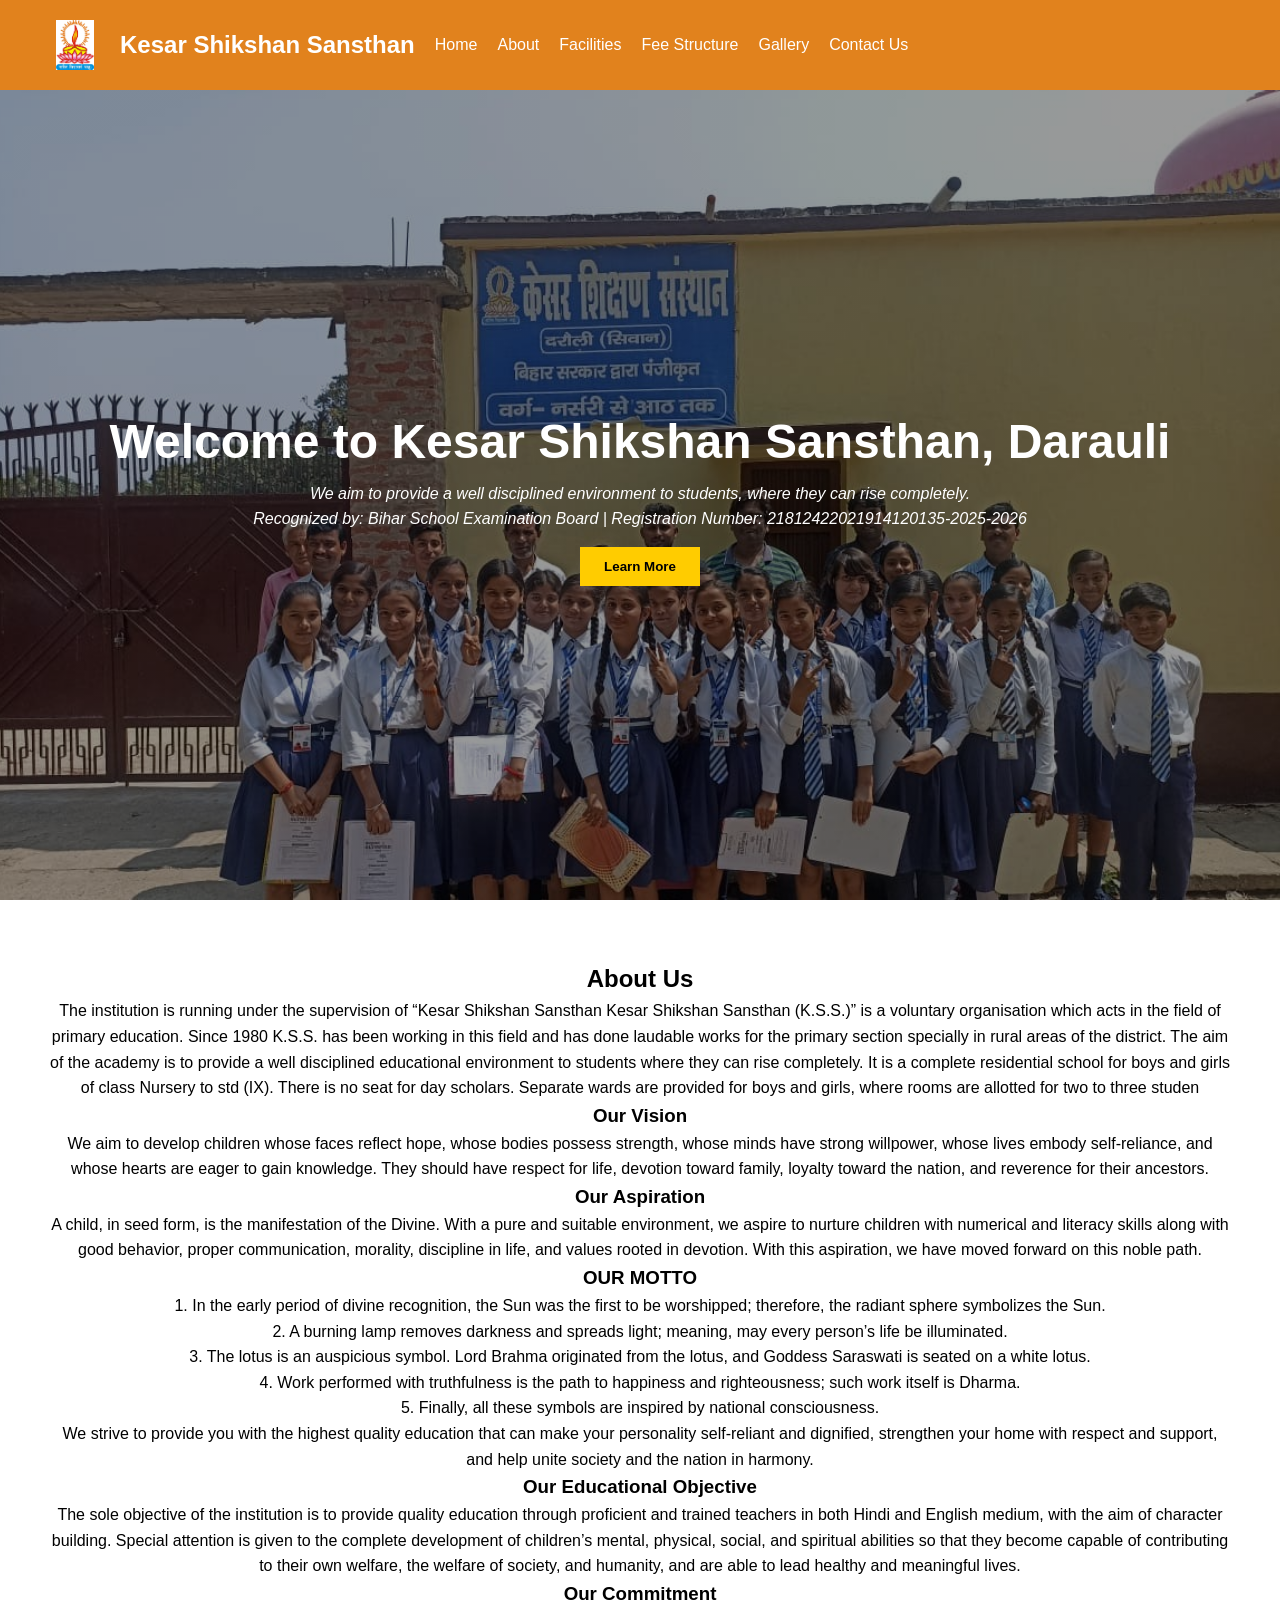
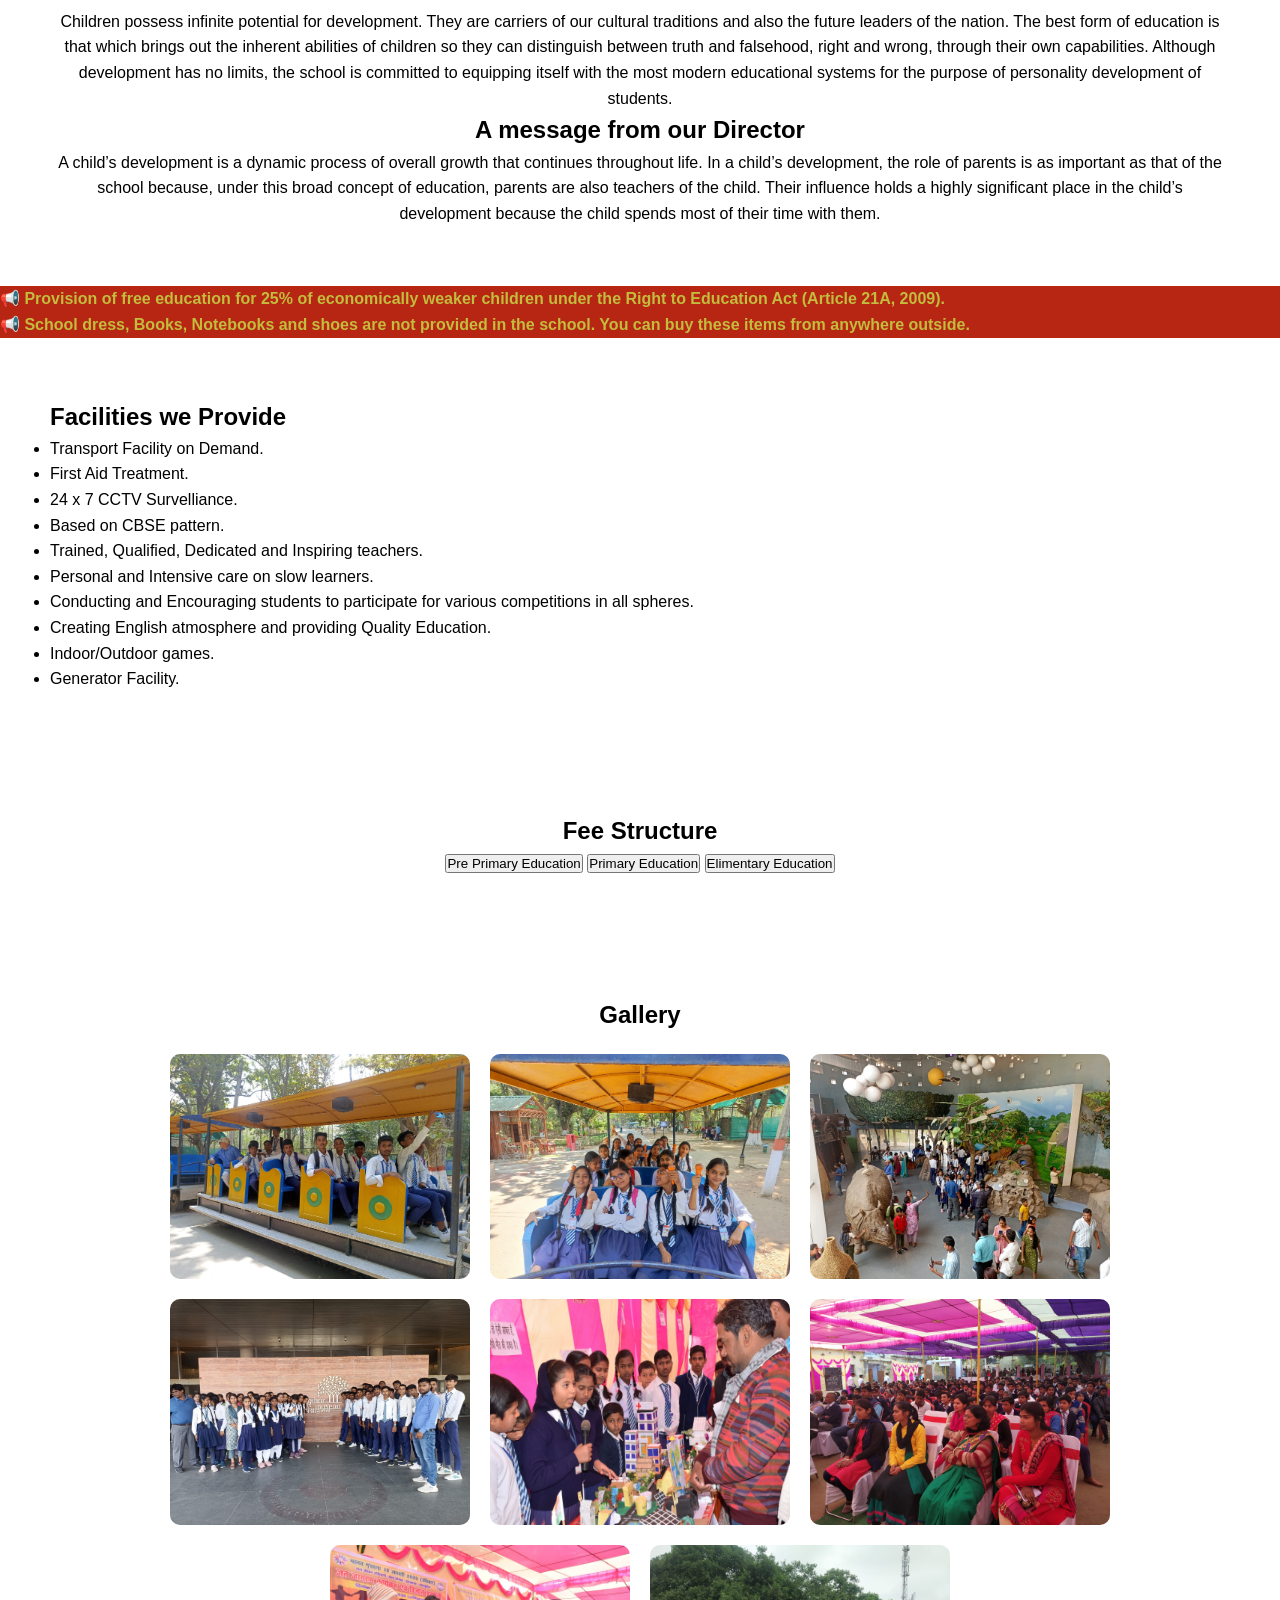
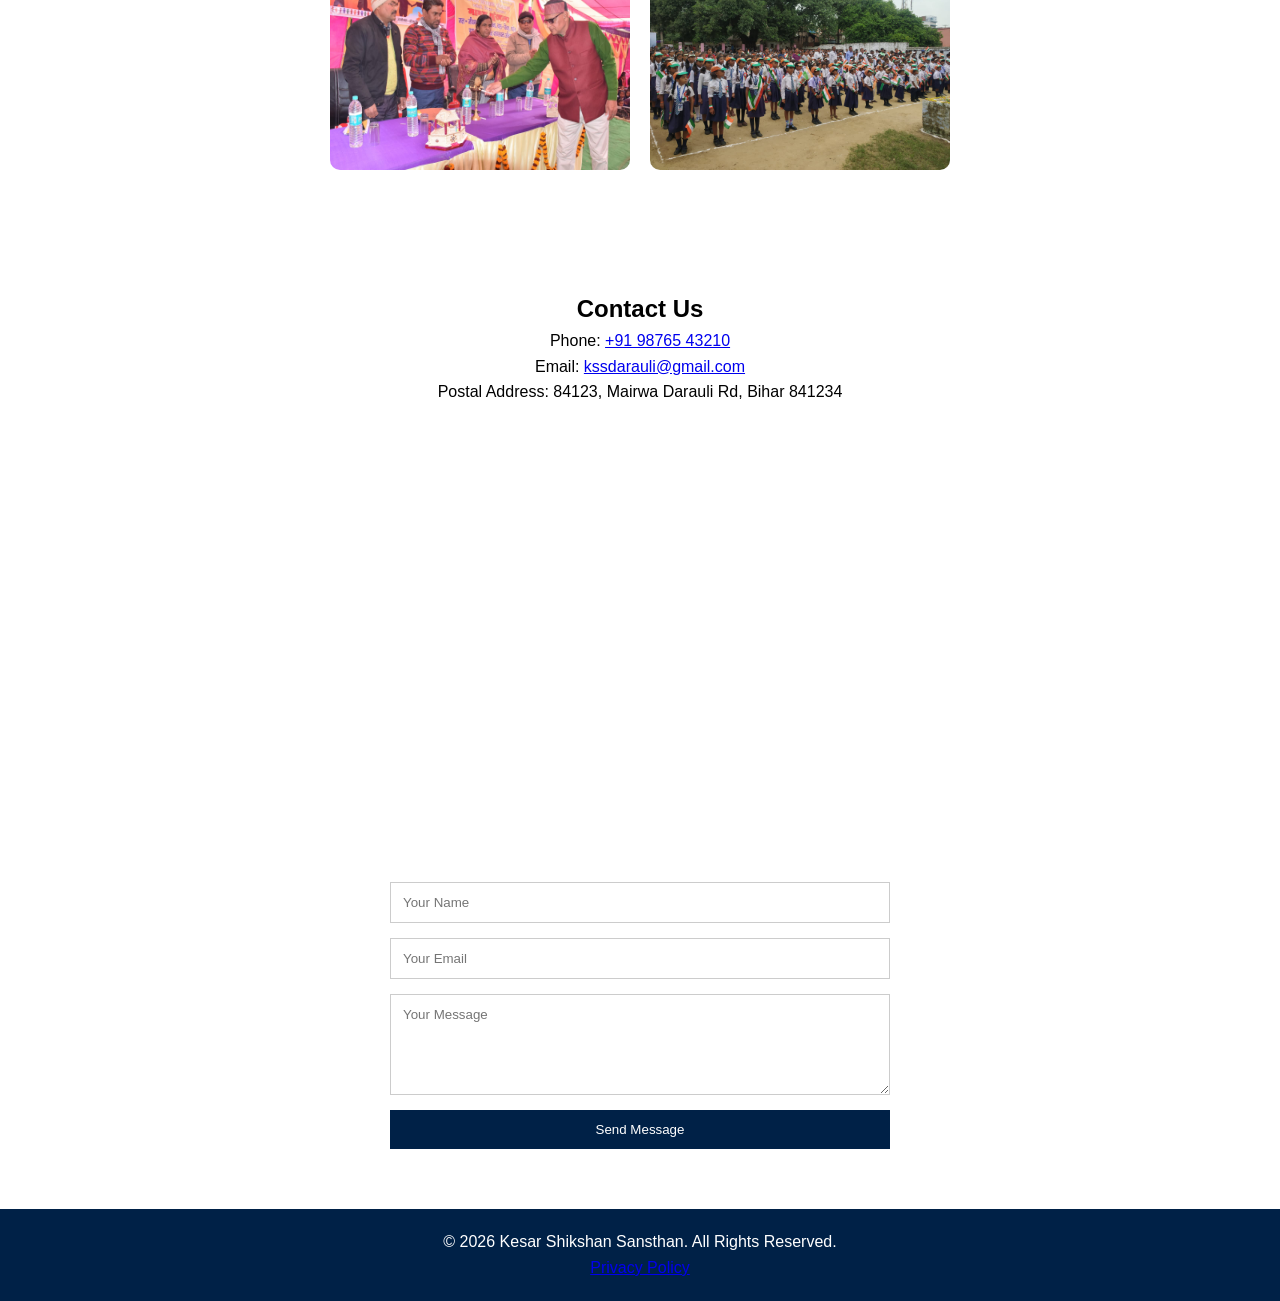
==== index.html @ c1430cbe "Inital Website Upload" ====
<!DOCTYPE html>
<html lang="en">
    <script>
function showFees(sectionId) {
  const boxes = document.querySelectorAll('.fee-box');

  boxes.forEach(box => {
    box.style.display = 'none';
  });

  document.getElementById(sectionId).style.display = 'block';
}
</script>
<head>
  <meta charset="UTF-8" />
  <meta name="viewport" content="width=device-width, initial-scale=1.0"/>
  <title>Kesar Shikshan Sansthan</title>
  <link rel="stylesheet" href="style.css" />
</head>
<body>

  <!-- Navbar -->
  <header>
    <nav class="navbar">
    <div class="logo-container">
        <img src="images/logo.jpeg" alt="School Logo" class="logo-img">
      <h2 class="logo">Kesar Shikshan Sansthan</h2>
      <ul class="nav-links">
        <li><a href="#home">Home</a></li>
        <li><a href="#about">About</a></li>
        <li><a href="#facilities">Facilities</a></li>
        <li><a href="#academics">Fee Structure</a></li>
        <li><a href="#gallery">Gallery</a></li>
        <li><a href="#contact">Contact Us</a></li>
       
      </ul>
    </nav>
  </header>



  <!-- Hero -->
  <section id="home" class="hero">
    <div class="hero-content">
      <h1>Welcome to Kesar Shikshan Sansthan, Darauli</h1>
      <p>We aim to provide a well disciplined environment to students, where they can rise completely.</p>
       <p>Recognized by: Bihar School Examination Board | Registration Number: 21812422021914120135-2025-2026</p>
      <button>Learn More</button>
    </div>
  </section>

  <!-- About -->
  <section id="about" class="section">
    <h2>About Us</h2>
    <p>The institution is running under the supervision of “Kesar Shikshan Sansthan Kesar Shikshan Sansthan (K.S.S.)” is a voluntary organisation which acts in the field of primary education. Since 1980 K.S.S. has been working in this field and has done laudable works for the primary section specially in rural areas of the district.
       The aim of the academy is to provide a well disciplined educational environment to students where they can rise completely.
       It is a complete residential school for boys and girls of class Nursery to std (IX). There is no seat for day scholars. Separate wards are provided for boys and girls, where rooms are allotted for two to three studen</p>
    <h3>Our Vision</h3>
    <p>We aim to develop children whose faces reflect hope, whose bodies possess strength, whose minds have strong willpower, whose lives embody self-reliance, and whose hearts are eager to gain knowledge. They should have respect for life, devotion toward family, loyalty toward the nation, and reverence for their ancestors.</p>
      <h3>Our Aspiration</h3>
    <p>A child, in seed form, is the manifestation of the Divine. With a pure and suitable environment, we aspire to nurture children with numerical and literacy skills along with good behavior, proper communication, morality, discipline in life, and values rooted in devotion. With this aspiration, we have moved forward on this noble path.</p>
    <h3>OUR MOTTO</h3>
    <p> 1. In the early period of divine recognition, the Sun was the first to be worshipped; therefore, the radiant sphere symbolizes the Sun.<br>
        2. A burning lamp removes darkness and spreads light; meaning, may every person’s life be illuminated.<br>
        3. The lotus is an auspicious symbol. Lord Brahma originated from the lotus, and Goddess Saraswati is seated on a white lotus.<br>
        4. Work performed with truthfulness is the path to happiness and righteousness; such work itself is Dharma.<br>
        5. Finally, all these symbols are inspired by national consciousness.<br>
        We strive to provide you with the highest quality education that can make your personality self-reliant and dignified, strengthen your home with respect and support, and help unite society and the nation in harmony.</p>

    <h3>Our Educational Objective</h3>
    <p>The sole objective of the institution is to provide quality education through proficient and trained teachers in both Hindi and English medium, with the aim of character building.
       Special attention is given to the complete development of children’s mental, physical, social, and spiritual abilities so that they become capable of contributing to their own welfare, the welfare of society, and humanity, and are able to lead healthy and meaningful lives.</p>
    </p>
    <h3>Our Commitment</h3>
    <p>Children possess infinite potential for development. They are carriers of our cultural traditions and also the future leaders of the nation.
       The best form of education is that which brings out the inherent abilities of children so they can distinguish between truth and falsehood, right and wrong, through their own capabilities.
       Although development has no limits, the school is committed to equipping itself with the most modern educational systems for the purpose of personality development of students.
    </p>
    <h2>A message from our Director</h2>
    <p>A child’s development is a dynamic process of overall growth that continues throughout life. In a child’s development, the role of parents is as important as that of the school because, under this broad concept of education, parents are also teachers of the child. Their influence holds a highly significant place in the child’s development because the child spends most of their time with them.</p>
    </section>

  <!-- Notice--> 
    <section id="notice" class="selection">
    <p>
    📢 Provision of free education for 25% of economically weaker children under the Right to Education Act (Article 21A, 2009).<br>📢 School dress, Books, Notebooks and shoes are not provided in the school. You can buy these items from anywhere outside.</p>
    </div>
    </section>
  <!--Facilities-->
  <section id="facilities" class="section">
    <h2>Facilities we Provide</h2>
    <p>
        <ul>
            <li>Transport Facility on Demand.</li>
            <li>First Aid Treatment.</li>
            <li>24 x 7 CCTV Survelliance.</li>
            <li>Based on CBSE pattern.</li>
            <li>Trained, Qualified, Dedicated and Inspiring teachers.</li>
            <li>Personal and Intensive care on slow learners.</li>
            <li>Conducting and Encouraging students to participate for various competitions in all spheres.</li>
            <li>Creating English atmosphere and providing Quality Education.</li>
            <li>Indoor/Outdoor games.</li>
            <li>Generator Facility.</li>
        </ul>
    </p>
  </section>

  <!-- Academics -->
<section id="fees" class="section">
  <h2>Fee Structure</h2>

  <div class="fee-buttons">
    <button onclick="showFees('primary')">Pre Primary Education</button>
    <button onclick="showFees('secondary')">Primary Education</button>
    <button onclick="showFees('higher')">Elimentary Education</button>
  </div>

  <div id="primary" class="fee-box">
    <h3> Pre Primary Education</h3>
    <p>Registration Fees: ₹850<br>
    Monthly Fees: ₹600</p>
  </div>

  <div id="secondary" class="fee-box">
    <h3>Primary Education</h3>
    <p>Registration Fees: ₹850<br>
    Monthly Fees: ₹600</p>
  </div>

  <div id="higher" class="fee-box">
    <h3>Elimentary Education</h3>
    <p>Registration Fees: ₹850<br>
    Monthly Fees: ₹600</p>
  </div>
</section>

  <!-- Gallery -->
  <section id="gallery" class="section">
    <h2>Gallery</h2>
    <div class="gallery">
      <img src="images\4.jpeg" alt="Gallery Image">
      <img src="images\3.jpeg" alt="Gallery Image">
      <img src="images\2.jpeg" alt="Gallery Image">
      <img src="images\1.jpeg" alt="Gallery Image">
      <img src="images\5.jpeg" alt="Gallery Image">
      <img src="images\6.jpeg" alt="Gallery Image">
      <img src="images\7.jpeg" alt="Gallery Image">
      <img src="images\8.jpeg" alt="Gallery Image">
    </div>
  </section>

  <!-- Contact -->
  <section id="contact" class="section">
    <h2>Contact Us</h2>
    <p>Phone:
  <a href="tel:+919876543210">+91 98765 43210</a>
     </p>
     <p>Email:
  <a href="mailto:kssdarauli@gmail.com">kssdarauli@gmail.com</a>
  <p>Postal Address: 84123, Mairwa Darauli Rd, Bihar 841234</p>
    </p>
    <iframe
    src="https://www.google.com/maps/embed?pb=!1m18!1m12!1m3!1d3583.512598571359!2d84.12737157511829!3d26.082180795288973!2m3!1f0!2f0!3f0!3m2!1i1024!2i768!4f13.1!3m3!1m2!1s0x39925aec2eb73bd9%3A0x124c480d54d933cb!2sKESAR%20SHIKSHAN%20SANSTHAN!5e0!3m2!1sen!2sin!4v1776336421853!5m2!1sen!2sin" width="600" height="450" style="border:0;" allowfullscreen="" loading="lazy" referrerpolicy="no-referrer-when-downgrade"
    width="100%"
    height="300"
    style="border:0;"
    allowfullscreen=""
    loading="lazy">
    </iframe>

    <form class="contact-form">
      <input type="text" placeholder="Your Name" required>
      <input type="email" placeholder="Your Email" required>
      <textarea placeholder="Your Message" rows="5"></textarea>
      <button type="submit">Send Message</button>
    </form>
  </section>

  <!-- Footer -->
  <footer>
    
  <p>© 2026 Kesar Shikshan Sansthan. All Rights Reserved.</p>
  <a href="privacy-policy.html">Privacy Policy</a>
  </footer>

</body>
</html>
---- style.css ----
* {
  margin: 0;
  padding: 0;
  box-sizing: border-box;
  font-family: Arial, sans-serif;
}

body {
  line-height: 1.6;
}

/* Navbar */
.navbar {
  background: #e1821d;
  color: white;
  display: flex;
  justify-content: space-between;
  align-items: right;
  padding: 20px 50px;
  .logo-container {
  display: flex;
  align-items: center;
  gap:20px;
}

.logo-img {
  width: 50px;
  height: 50px;
  object-fit: contain;
}


}

.nav-links {
  display: flex;
  list-style: none;
  gap: 20px;
}

.nav-links a {
  color: white;
  text-decoration: none;
}

/* Hero */
.hero {
  height: 90vh;
  background: linear-gradient(rgba(0,0,0,0.4), rgba(0,0,0,0.4)),
            url('images/school-bg.jpeg') center/cover;
  display: flex;
  justify-content: center;
  align-items: center;
  text-align: center;
  color: white;
   p{
  font-style: italic;}
  

}

.hero-content h1 {
  font-size: 3rem;
}

.hero-content button {
  margin-top: 15px;
  padding: 12px 24px;
  border: none;
  background: #ffcc00;
  cursor: pointer;
  font-weight: bold;
}
#notice{
  background-color: #b62613;   /* Background */
  color: rgb(195, 188, 61);                /* Text color */
  font-family: Arial, sans-serif;
  font-size: 16px;
  font-weight: bold;
}
#facilities{
    text-align: left;
}
 .fee-box {
  display: none;
  margin-top: 20px;
  padding: 20px;
  background: #f4f4f4;
  border-radius: 10px;
}
 .fee-box {
  display: none;
}

/* Sections */
.section {
  padding: 60px 50px;
  text-align: center;
}

/* Cards */
.card-container {
  display: flex;
  gap: 20px;
  justify-content: center;
  margin-top: 20px;
  flex-wrap: wrap;
}

.card {
  background: #f4f4f4;
  padding: 30px;
  width: 220px;
  border-radius: 10px;
  box-shadow: 0 4px 8px rgba(0,0,0,0.1);
}

/* Gallery */
.gallery {
  display: flex;
  gap: 20px;
  justify-content: center;
  flex-wrap: wrap;
  margin-top: 20px;
}

.gallery img {
  width: 300px;
  border-radius: 10px;
}

/* Contact */
.contact-form {
  max-width: 500px;
  margin: 20px auto 0;
  display: flex;
  flex-direction: column;
  gap: 15px;
}

.contact-form input,
.contact-form textarea {
  padding: 12px;
  border: 1px solid #ccc;
}

.contact-form button {
  padding: 12px;
  background: #002147;
  color: white;
  border: none;
  cursor: pointer;
}

/* Footer */
footer {
  background: #002147;
  color: white;
  text-align: center;
  padding: 20px;
}

/* Responsive */
@media (max-width: 768px) {
  .navbar {
    flex-direction: column;
    gap: 15px;
  }

  .hero-content h1 {
    font-size: 2rem;
  }
}
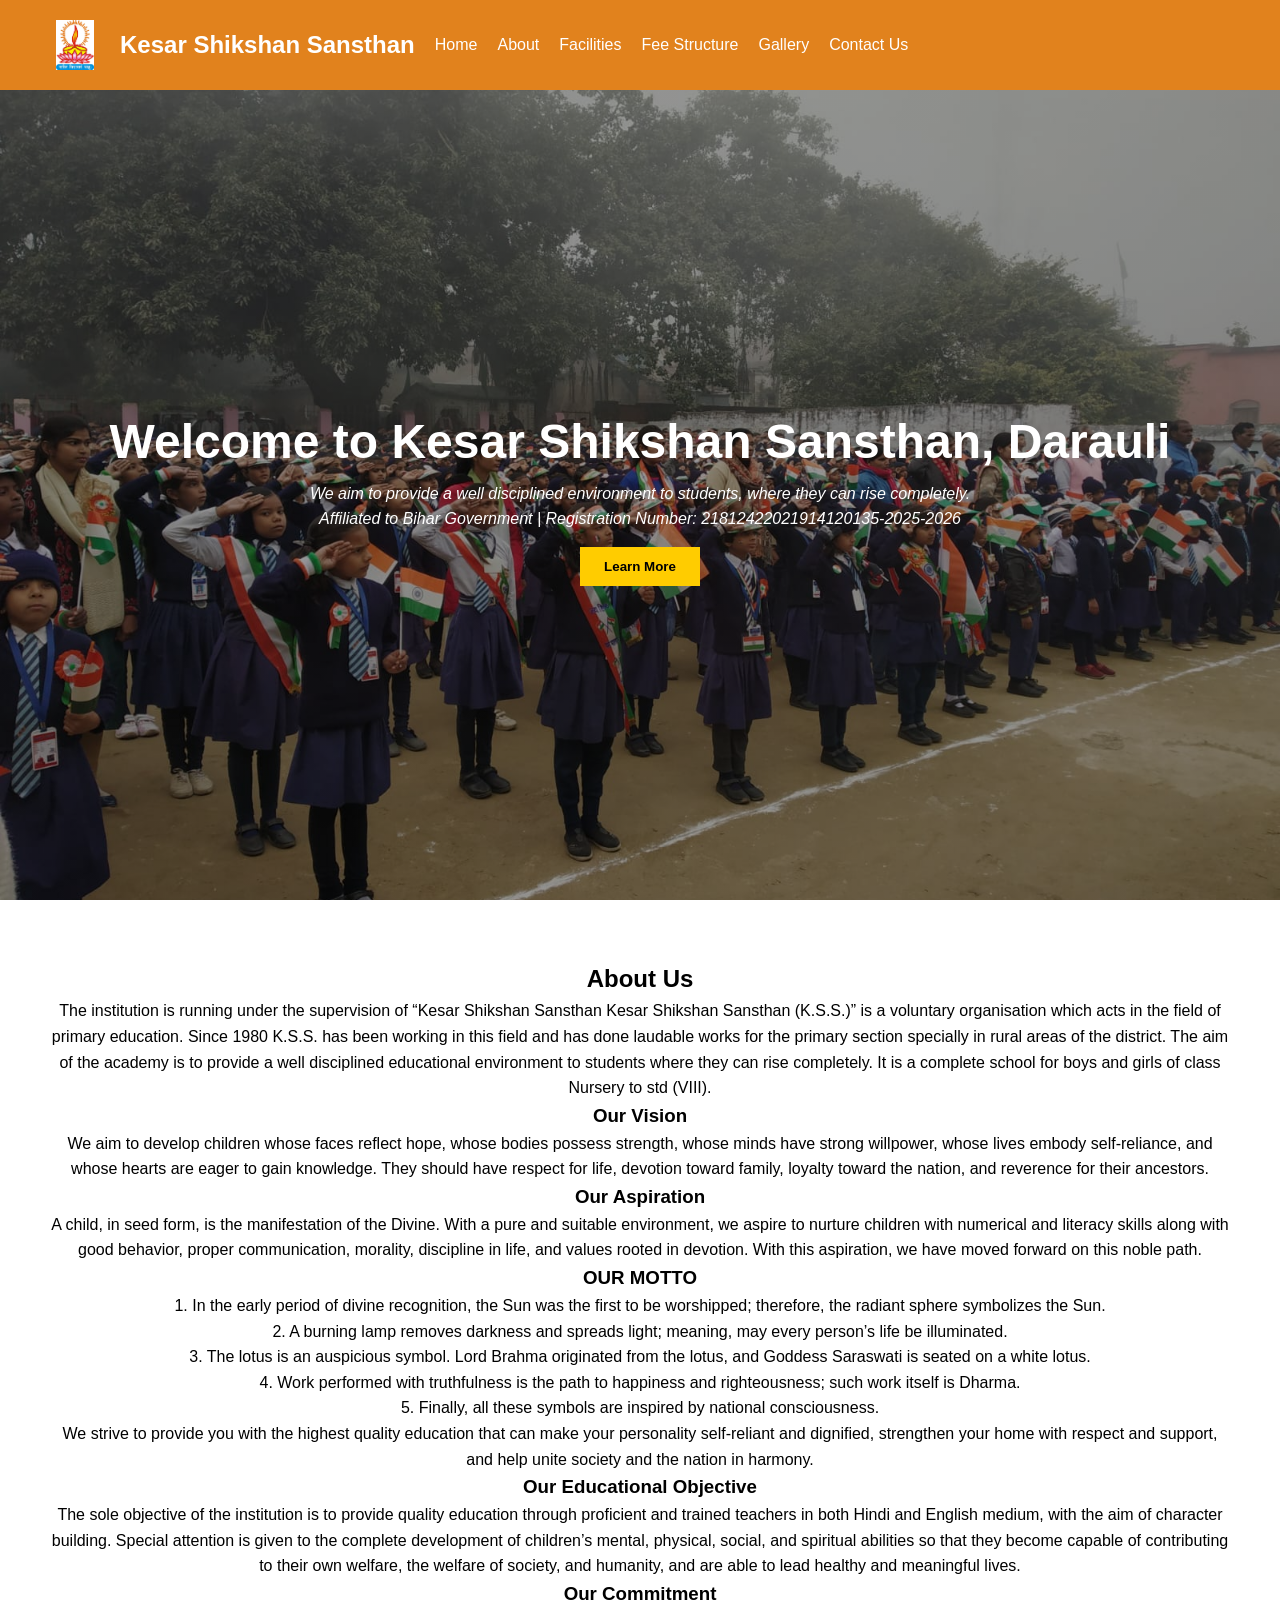
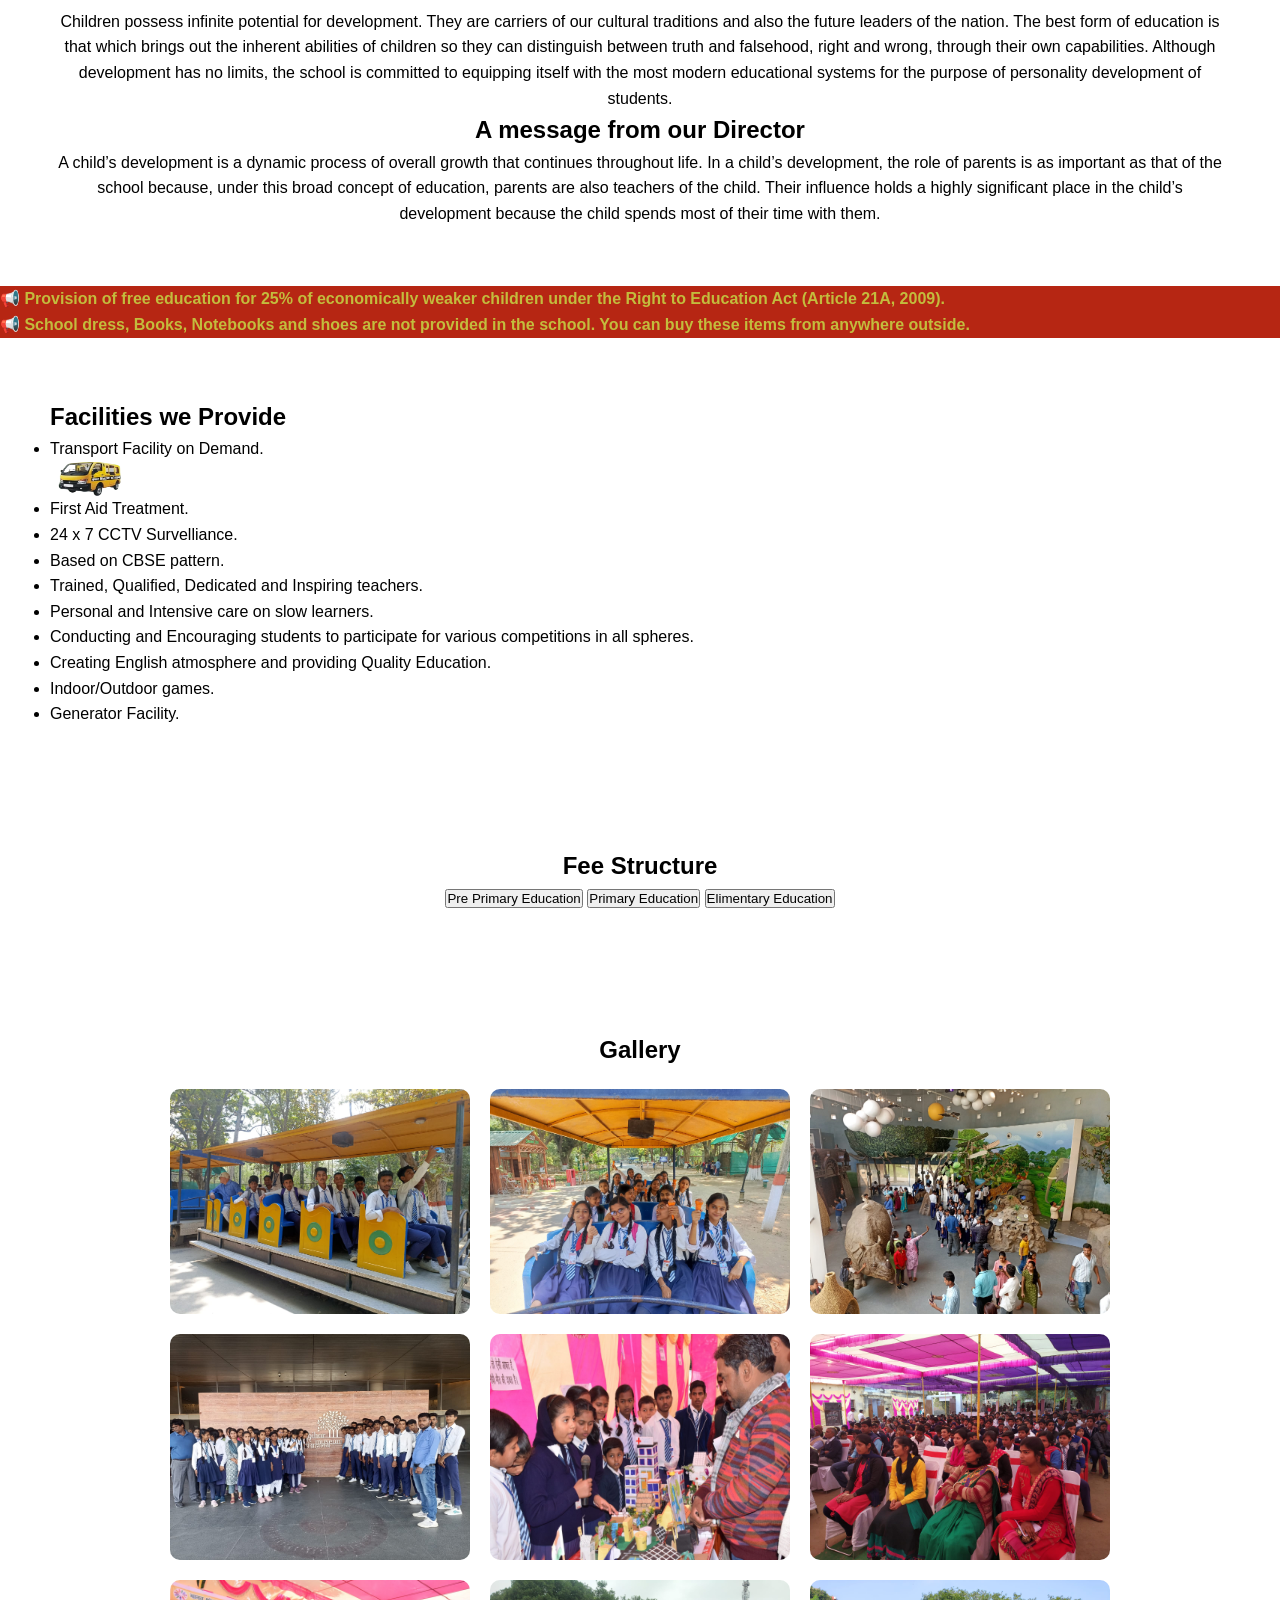
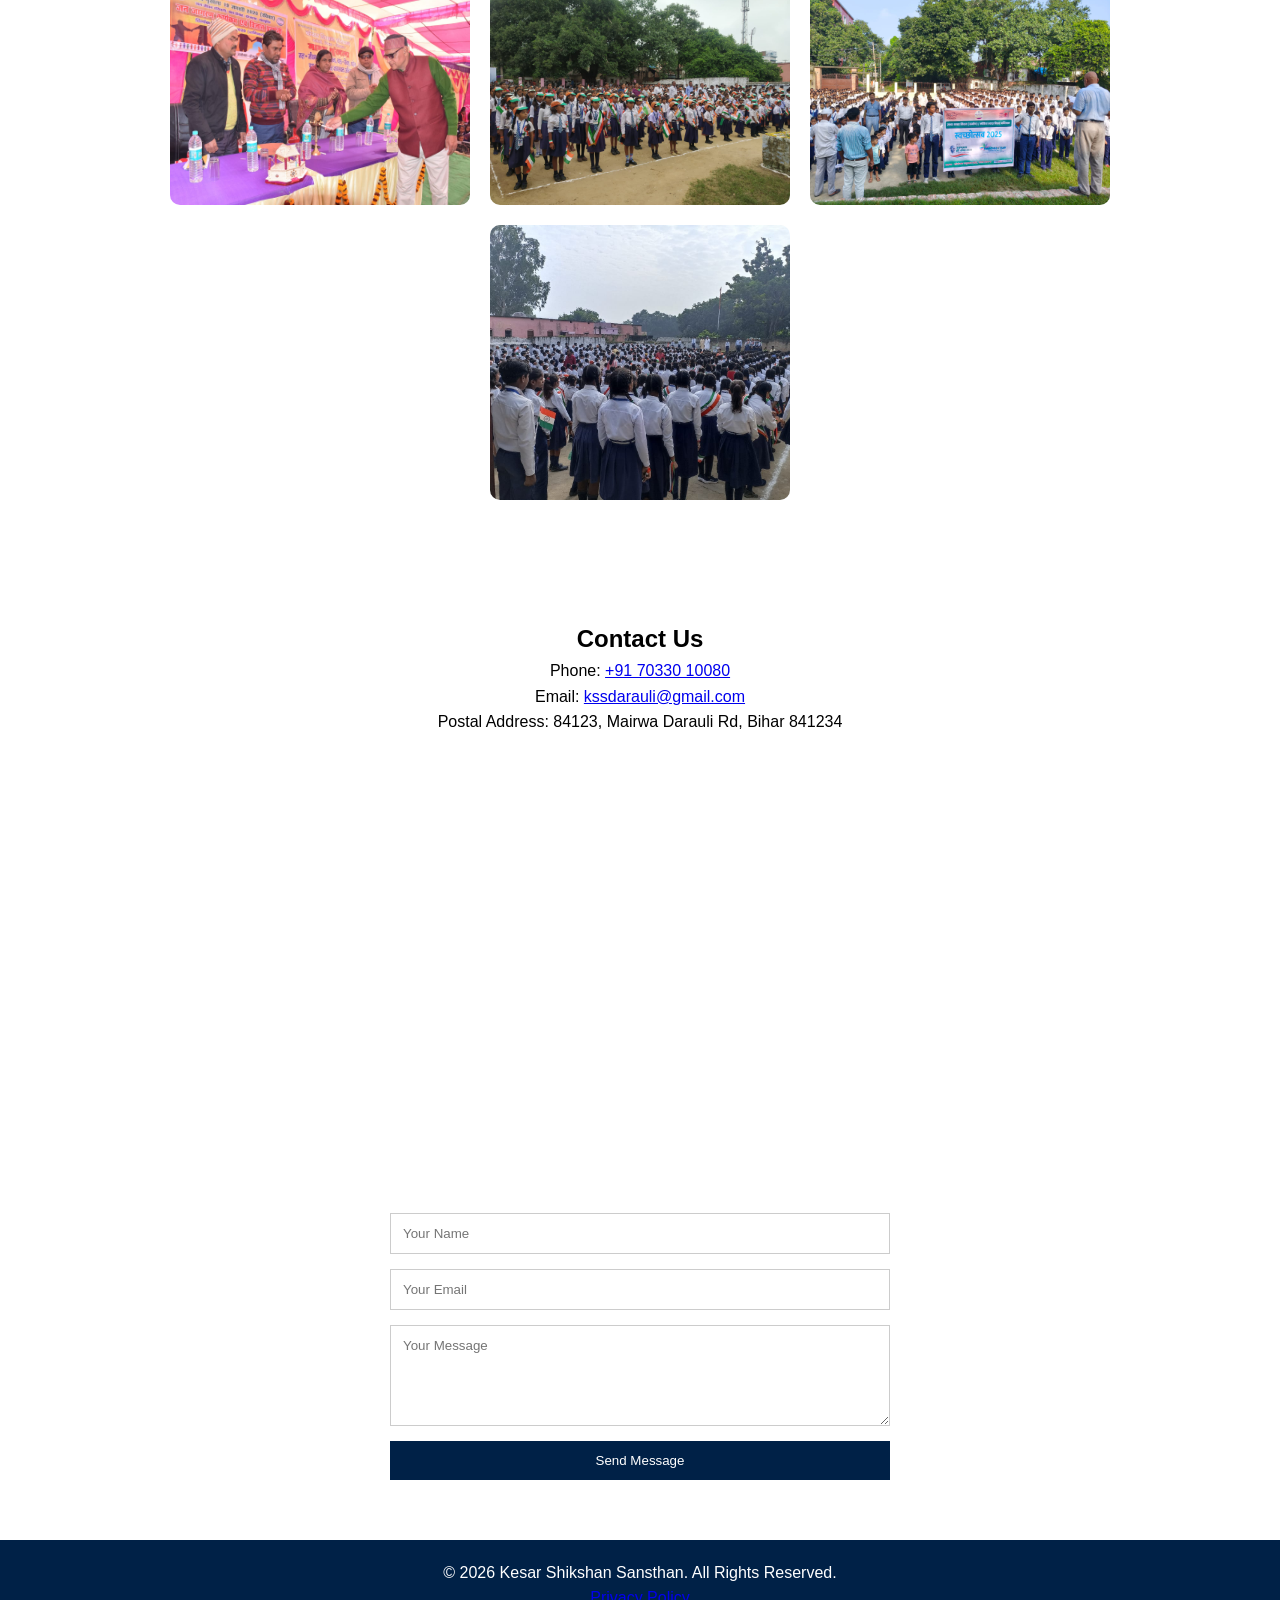
==== commit 8de7337f: "Updated content and icons" ====
--- a/index.html
+++ b/index.html
@@ -44,7 +44,7 @@
     <div class="hero-content">
       <h1>Welcome to Kesar Shikshan Sansthan, Darauli</h1>
       <p>We aim to provide a well disciplined environment to students, where they can rise completely.</p>
-       <p>Recognized by: Bihar School Examination Board | Registration Number: 21812422021914120135-2025-2026</p>
+       <p>Affiliated to Bihar Government | Registration Number: 21812422021914120135-2025-2026</p>
       <button>Learn More</button>
     </div>
   </section>
@@ -54,7 +54,7 @@
     <h2>About Us</h2>
     <p>The institution is running under the supervision of “Kesar Shikshan Sansthan Kesar Shikshan Sansthan (K.S.S.)” is a voluntary organisation which acts in the field of primary education. Since 1980 K.S.S. has been working in this field and has done laudable works for the primary section specially in rural areas of the district.
        The aim of the academy is to provide a well disciplined educational environment to students where they can rise completely.
-       It is a complete residential school for boys and girls of class Nursery to std (IX). There is no seat for day scholars. Separate wards are provided for boys and girls, where rooms are allotted for two to three studen</p>
+       It is a complete school for boys and girls of class Nursery to std (VIII).   </p>
     <h3>Our Vision</h3>
     <p>We aim to develop children whose faces reflect hope, whose bodies possess strength, whose minds have strong willpower, whose lives embody self-reliance, and whose hearts are eager to gain knowledge. They should have respect for life, devotion toward family, loyalty toward the nation, and reverence for their ancestors.</p>
       <h3>Our Aspiration</h3>
@@ -91,7 +91,10 @@
     <h2>Facilities we Provide</h2>
     <p>
         <ul>
-            <li>Transport Facility on Demand.</li>
+            <li>Transport Facility on Demand.
+              <span class="li-content">
+              <img src="images/bus.png" class="icon">
+              </span></li>
             <li>First Aid Treatment.</li>
             <li>24 x 7 CCTV Survelliance.</li>
             <li>Based on CBSE pattern.</li>
@@ -146,6 +149,8 @@
       <img src="images\6.jpeg" alt="Gallery Image">
       <img src="images\7.jpeg" alt="Gallery Image">
       <img src="images\8.jpeg" alt="Gallery Image">
+      <img src="images\9.jpeg" alt="Gallery Image">
+      <img src="images\10.jpeg" alt="Gallery Image">
     </div>
   </section>
 
@@ -153,7 +158,7 @@
   <section id="contact" class="section">
     <h2>Contact Us</h2>
     <p>Phone:
-  <a href="tel:+919876543210">+91 98765 43210</a>
+  <a href="tel:+917033010080">+91 70330 10080</a>
      </p>
      <p>Email:
   <a href="mailto:kssdarauli@gmail.com">kssdarauli@gmail.com</a>
--- a/style.css
+++ b/style.css
@@ -71,6 +71,17 @@
   cursor: pointer;
   font-weight: bold;
 }
+.li-content {
+  display: flex;
+  align-items: right;
+  gap: 20px;
+}
+
+.icon {
+  width: 80px;
+  height: 35px;
+}
+
 #notice{
   background-color: #b62613;   /* Background */
   color: rgb(195, 188, 61);                /* Text color */
